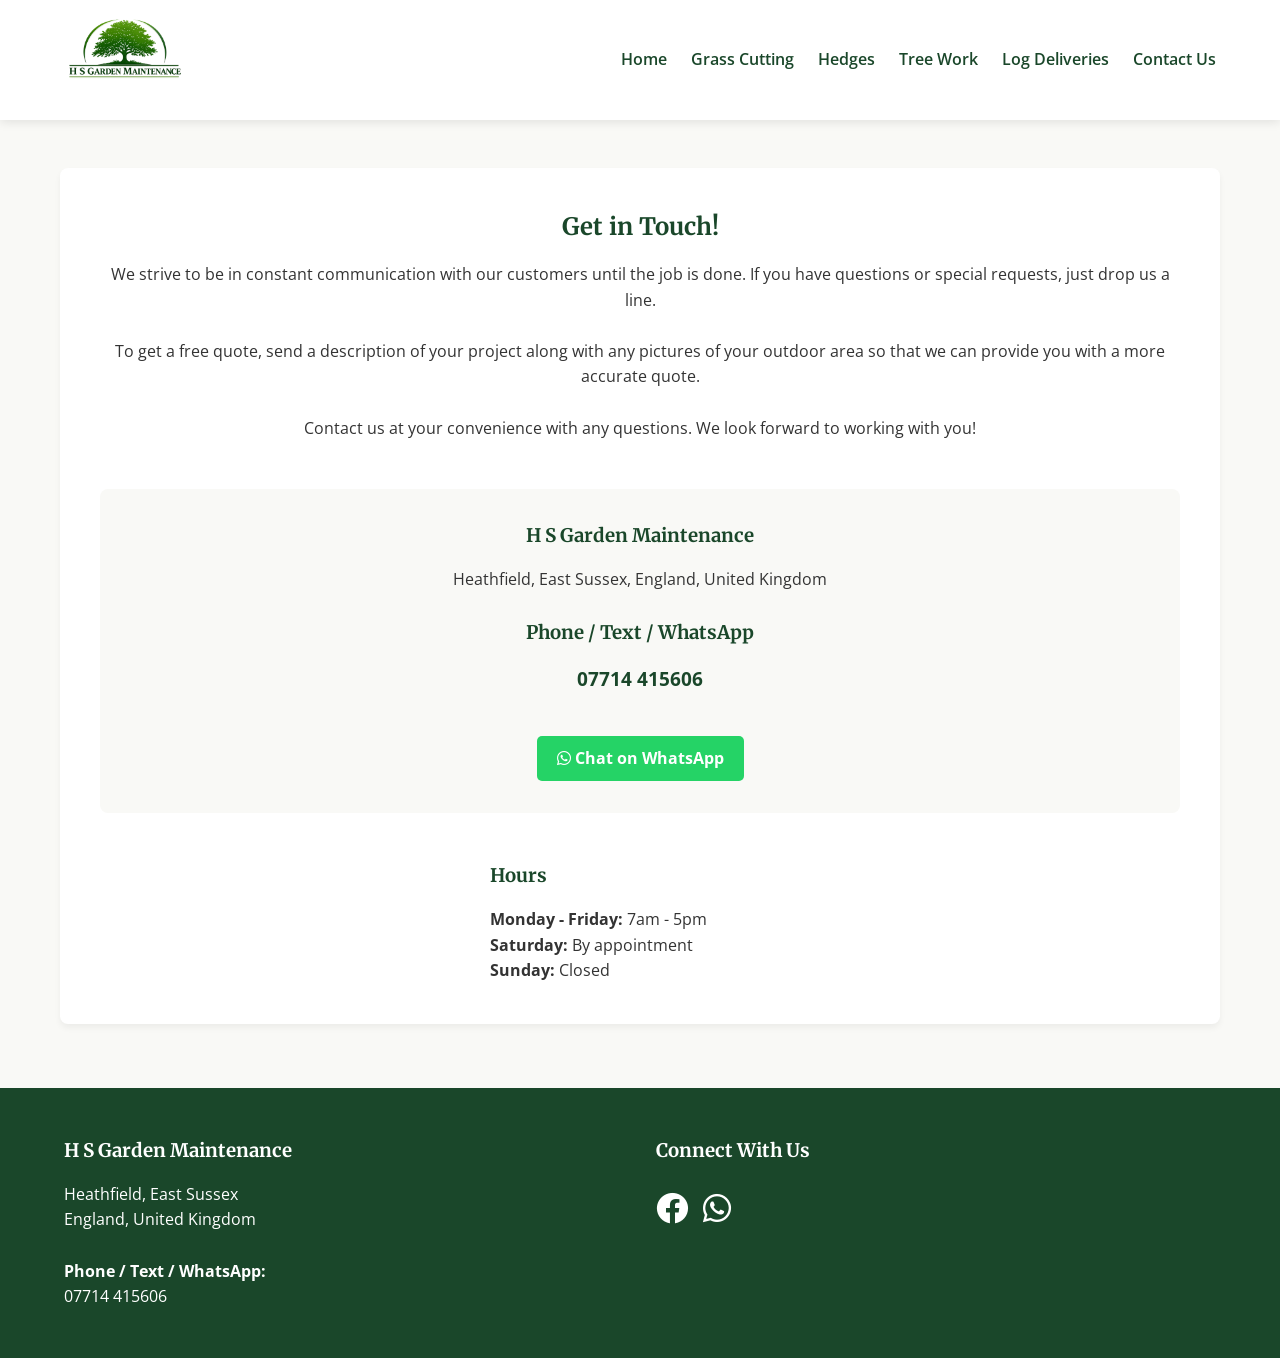
==== contact.html @ 225353d9 "Add files via upload" ====
<!DOCTYPE html>
<html lang="en">
<head>
    <meta charset="UTF-8">
    <meta name="viewport" content="width=device-width, initial-scale=1.0">
    <title>Contact Us | H S Garden Maintenance</title>
    <link rel="stylesheet" href="style.css">
</head>
<body>
    <header>
        <div class="logo-container">
            <a href="index.html"><img src="images/logo.png" alt="H S Garden Maintenance Logo"></a>
        </div>
        <nav>
            <ul>
                <li><a href="index.html">Home</a></li>
                <li><a href="grass-cutting.html">Grass Cutting</a></li>
                <li><a href="hedges.html">Hedges</a></li>
                <li><a href="tree-work.html">Tree Work</a></li>
                <li><a href="logs.html">Log Deliveries</a></li>
                <li><a href="contact.html">Contact Us</a></li>
            </ul>
        </nav>
    </header>

    <div class="container">
        <div class="content-block" style="text-align: center;">
            <h2>Get in Touch!</h2>
            <p>We strive to be in constant communication with our customers until the job is done. If you have questions or special requests, just drop us a line.</p>
            <br>
            <p>To get a free quote, send a description of your project along with any pictures of your outdoor area so that we can provide you with a more accurate quote.</p>
            <br>
            <p>Contact us at your convenience with any questions. We look forward to working with you!</p>
            
            <div style="margin: 3rem 0; padding: 2rem; background: var(--bg-light); border-radius: 8px;">
                <h3>H S Garden Maintenance</h3>
                <p>Heathfield, East Sussex, England, United Kingdom</p>
                <br>
                <h3>Phone / Text / WhatsApp</h3>
                <p style="font-size: 1.2rem; font-weight: bold; color: var(--primary-green);">07714 415606</p>
                <br>
                <a href="https://wa.me/447714415606" target="_blank" class="btn" style="background-color: #25d366;"><i class="fab fa-whatsapp"></i> Chat on WhatsApp</a>
            </div>

            <div style="text-align: left; max-width: 300px; margin: 0 auto;">
                <h3>Hours</h3>
                <p><strong>Monday - Friday:</strong> 7am - 5pm</p>
                <p><strong>Saturday:</strong> By appointment</p>
                <p><strong>Sunday:</strong> Closed</p>
            </div>
        </div>
    </div>

    <footer>
        <div class="footer-content">
            <div>
                <h3>H S Garden Maintenance</h3>
                <p>Heathfield, East Sussex<br>England, United Kingdom</p>
                <p><br><strong>Phone / Text / WhatsApp:</strong><br>07714 415606</p>
            </div>
            <div>
                <h3>Connect With Us</h3>
                <div class="social-links">
                    <a href="https://www.facebook.com/H-S-Gardening-maintenance-315414229382232" target="_blank"><i class="fab fa-facebook"></i></a>
                    <a href="https://wa.me/447714415606" target="_blank"><i class="fab fa-whatsapp"></i></a>
                </div>
            </div>
        </div>
    </footer>
    <script src="script.js"></script>
</body>
</html>
---- style.css ----
/* style.css */
@import url('https://fonts.googleapis.com/css2?family=Open+Sans:wght@300;400;600&family=Merriweather:wght@700&display=swap');
@import url('https://cdnjs.cloudflare.com/ajax/libs/font-awesome/6.0.0/css/all.min.css');

:root {
    --primary-green: #1a472a;
    --light-green: #2d6a40;
    --accent: #8b9d77;
    --text-dark: #333333;
    --bg-light: #f9f9f6;
}

* { box-sizing: border-box; margin: 0; padding: 0; }

body {
    font-family: 'Open Sans', sans-serif;
    color: var(--text-dark);
    background-color: var(--bg-light);
    line-height: 1.6;
}

h1, h2, h3 {
    font-family: 'Merriweather', serif;
    color: var(--primary-green);
    margin-bottom: 1rem;
}

/* Navigation */
header {
    background: #ffffff;
    padding: 1rem 5%;
    box-shadow: 0 2px 10px rgba(0,0,0,0.1);
    position: sticky;
    top: 0;
    z-index: 1000;
    display: flex;
    justify-content: space-between;
    align-items: center;
    flex-wrap: wrap;
}

.logo-container img {
    max-height: 80px;
    width: auto;
}

nav ul {
    list-style: none;
    display: flex;
    gap: 1.5rem;
}

nav a {
    text-decoration: none;
    color: var(--primary-green);
    font-weight: 600;
    transition: color 0.3s;
}

nav a:hover { color: var(--accent); }

/* Hero Section */
.hero {
    height: 70vh;
    background-image: linear-gradient(rgba(26, 71, 42, 0.7), rgba(26, 71, 42, 0.7)), url('images/cover.jpg');
    background-size: cover;
    background-position: center;
    display: flex;
    align-items: center;
    justify-content: center;
    text-align: center;
    color: #ffffff;
    padding: 0 20px;
}

.hero h1 {
    color: #ffffff;
    font-size: 2.5rem;
    max-width: 800px;
}

/* Main Content Containers */
.container {
    max-width: 1200px;
    margin: 3rem auto;
    padding: 0 20px;
}

.content-block {
    background: #ffffff;
    padding: 2.5rem;
    border-radius: 8px;
    box-shadow: 0 4px 6px rgba(0,0,0,0.05);
    margin-bottom: 2rem;
}

/* Image Carousel */
.carousel-container {
    display: flex;
    overflow-x: auto;
    scroll-snap-type: x mandatory;
    gap: 15px;
    padding-bottom: 20px;
    margin-top: 2rem;
}

.carousel-container::-webkit-scrollbar { height: 10px; }
.carousel-container::-webkit-scrollbar-track { background: #f1f1f1; border-radius: 5px; }
.carousel-container::-webkit-scrollbar-thumb { background: var(--accent); border-radius: 5px; }

.carousel-img {
    scroll-snap-align: center;
    flex: 0 0 auto;
    height: 350px;
    border-radius: 8px;
    object-fit: cover;
    background-color: #eaeaea; /* Placeholder while loading */
}

/* Buttons & Links */
.btn {
    display: inline-block;
    background: var(--primary-green);
    color: #fff;
    padding: 10px 20px;
    text-decoration: none;
    border-radius: 5px;
    font-weight: bold;
    margin-top: 15px;
    transition: background 0.3s;
}

.btn:hover { background: var(--light-green); color: #fff;}

/* Footer */
footer {
    background: var(--primary-green);
    color: #ffffff;
    padding: 3rem 5%;
    text-align: center;
    margin-top: 4rem;
}

.footer-content {
    max-width: 1200px;
    margin: 0 auto;
    display: grid;
    grid-template-columns: repeat(auto-fit, minmax(250px, 1fr));
    gap: 2rem;
    text-align: left;
}

.footer-content h3 { color: #ffffff; }

.social-links {
    display: flex;
    gap: 15px;
    font-size: 2rem;
    margin-top: 10px;
}

.social-links a {
    color: #ffffff;
    transition: transform 0.3s;
}

.social-links a:hover { transform: scale(1.1); }

/* Floating WhatsApp */
.floating-whatsapp {
    position: fixed;
    bottom: 20px;
    right: 20px;
    background-color: #25d366;
    color: white;
    width: 60px;
    height: 60px;
    border-radius: 50%;
    display: flex;
    justify-content: center;
    align-items: center;
    font-size: 35px;
    box-shadow: 2px 2px 10px rgba(0,0,0,0.2);
    z-index: 1000;
    transition: transform 0.3s;
    text-decoration: none;
}

.floating-whatsapp:hover { transform: scale(1.1); color: white;}

/* Mobile Responsiveness */
@media (max-width: 768px) {
    nav ul {
        flex-direction: column;
        width: 100%;
        text-align: center;
        display: none; /* Add JS toggle for real hamburger menu if desired */
    }
    nav ul.active { display: flex; }
    .hero h1 { font-size: 1.8rem; }
    .carousel-img { height: 250px; }
}
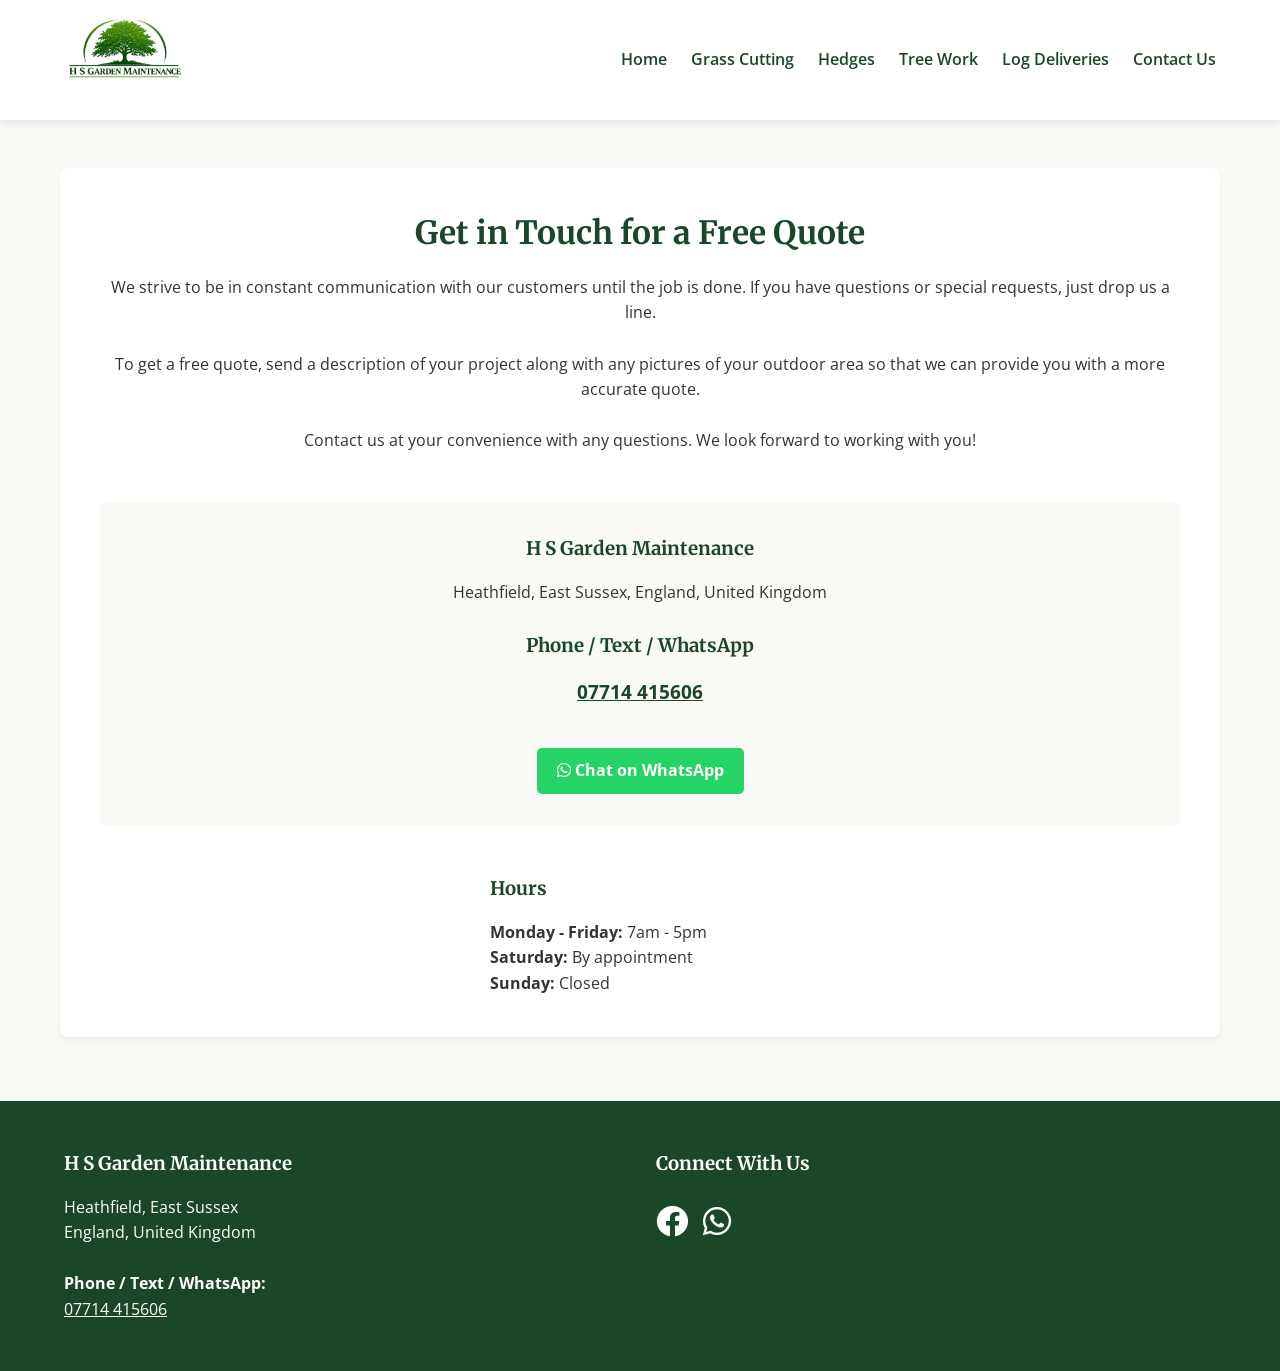
==== commit 63328f54: "Enhance contact page SEO and phone number links Updated the title and meta description for SEO. Chan" ====
--- a/contact.html
+++ b/contact.html
@@ -3,7 +3,12 @@
 <head>
     <meta charset="UTF-8">
     <meta name="viewport" content="width=device-width, initial-scale=1.0">
-    <title>Contact Us | H S Garden Maintenance</title>
+    
+    <title>Contact H S Garden Maintenance | Free Quotes in Heathfield & East Sussex</title>
+    <meta name="description" content="Contact H S Garden Maintenance for a free quote on grass cutting, hedge trimming, paddock mowing, tree care, or log deliveries in Heathfield and East Sussex.">
+    <link rel="canonical" href="https://hsgardenmaintenance.co.uk/contact.html">
+
+    <link rel="icon" type="image/x-icon" href="favicon.ico">
     <link rel="stylesheet" href="style.css">
 </head>
 <body>
@@ -25,7 +30,7 @@
 
     <div class="container">
         <div class="content-block" style="text-align: center;">
-            <h2>Get in Touch!</h2>
+            <h1>Get in Touch for a Free Quote</h1>
             <p>We strive to be in constant communication with our customers until the job is done. If you have questions or special requests, just drop us a line.</p>
             <br>
             <p>To get a free quote, send a description of your project along with any pictures of your outdoor area so that we can provide you with a more accurate quote.</p>
@@ -37,7 +42,9 @@
                 <p>Heathfield, East Sussex, England, United Kingdom</p>
                 <br>
                 <h3>Phone / Text / WhatsApp</h3>
-                <p style="font-size: 1.2rem; font-weight: bold; color: var(--primary-green);">07714 415606</p>
+                <p style="font-size: 1.2rem; font-weight: bold; color: var(--primary-green);">
+                    <a href="tel:07714415606" style="color: inherit; text-decoration: underline;">07714 415606</a>
+                </p>
                 <br>
                 <a href="https://wa.me/447714415606" target="_blank" class="btn" style="background-color: #25d366;"><i class="fab fa-whatsapp"></i> Chat on WhatsApp</a>
             </div>
@@ -56,17 +63,17 @@
             <div>
                 <h3>H S Garden Maintenance</h3>
                 <p>Heathfield, East Sussex<br>England, United Kingdom</p>
-                <p><br><strong>Phone / Text / WhatsApp:</strong><br>07714 415606</p>
+                <p><br><strong>Phone / Text / WhatsApp:</strong><br><a href="tel:07714415606" style="color: inherit; text-decoration: underline;">07714 415606</a></p>
             </div>
             <div>
                 <h3>Connect With Us</h3>
                 <div class="social-links">
-                    <a href="https://www.facebook.com/H-S-Gardening-maintenance-315414229382232" target="_blank"><i class="fab fa-facebook"></i></a>
-                    <a href="https://wa.me/447714415606" target="_blank"><i class="fab fa-whatsapp"></i></a>
+                    <a href="https://www.facebook.com/H-S-Gardening-maintenance-315414229382232" target="_blank" aria-label="Facebook"><i class="fab fa-facebook"></i></a>
+                    <a href="https://wa.me/447714415606" target="_blank" aria-label="WhatsApp"><i class="fab fa-whatsapp"></i></a>
                 </div>
             </div>
         </div>
     </footer>
     <script src="script.js"></script>
 </body>
-</html>+</html>
--- a/style.css
+++ b/style.css
@@ -62,21 +62,54 @@
 /* Hero Section */
 .hero {
     height: 70vh;
-    background-image: linear-gradient(rgba(26, 71, 42, 0.7), rgba(26, 71, 42, 0.7)), url('images/cover.jpg');
-    background-size: cover;
-    background-position: center;
-    display: flex;
+    position: relative;
+    display: flex; /* Ensures content centers inside */
     align-items: center;
     justify-content: center;
     text-align: center;
     color: #ffffff;
-    padding: 0 20px;
+    overflow: hidden; /* Stops content from spilling out */
+}
+
+#hero-video {
+    position: absolute;
+    top: 50%;
+    left: 50%;
+    width: 100%;
+    height: 100%;
+    object-fit: cover;
+    transform: translate(-50%, -50%);
+    z-index: 0;
+}
+
+.hero-content {
+    position: relative;
+    z-index: 1; /* Pushes text ABOVE the video */
+    background: rgba(0, 0, 0, 0.4); 
+    padding: 2rem;
+    border-radius: 8px;
+    max-width: 800px;
+    width: 90%; /* Keeps text from touching edges on mobile */
 }
 
 .hero h1 {
-    color: #ffffff;
-    font-size: 2.5rem;
-    max-width: 800px;
+    color: #ffffff !important;
+    font-size: 3rem; /* Increased size for the main punchy headline */
+    font-weight: 700;
+    line-height: 1.2;
+    margin: 0;
+    text-shadow: 2px 2px 5px rgba(0, 0, 0, 0.8);
+}
+
+.hero-subtext {
+    display: block; /* Forces "Across East Sussex" to a clean new line */
+    font-family: 'Open Sans', sans-serif; /* Switches to the cleaner font */
+    font-size: 1.4rem; /* Smaller and more elegant */
+    font-weight: 600;
+    color: var(--accent) !important; /* Uses your custom accent color to pull the eye */
+    text-transform: uppercase;
+    letter-spacing: 3px; /* Airs out the letters for a premium look */
+    margin-top: 0.75rem;
 }
 
 /* Main Content Containers */
@@ -190,13 +223,29 @@
 
 /* Mobile Responsiveness */
 @media (max-width: 768px) {
+    header {
+        flex-direction: column;
+        text-align: center;
+    }
     nav ul {
-        flex-direction: column;
-        width: 100%;
-        text-align: center;
-        display: none; /* Add JS toggle for real hamburger menu if desired */
+        display: flex;
+        flex-wrap: wrap;
+        justify-content: center;
+        gap: 1rem;
+        margin-top: 1rem;
     }
-    nav ul.active { display: flex; }
     .hero h1 { font-size: 1.8rem; }
     .carousel-img { height: 250px; }
-}+}
+
+/* Scroll Reveal Classes */
+.reveal {
+    opacity: 0;
+    transform: translateY(30px);
+    transition: all 0.8s ease-out;
+}
+
+.reveal.active {
+    opacity: 1;
+    transform: translateY(0);
+}
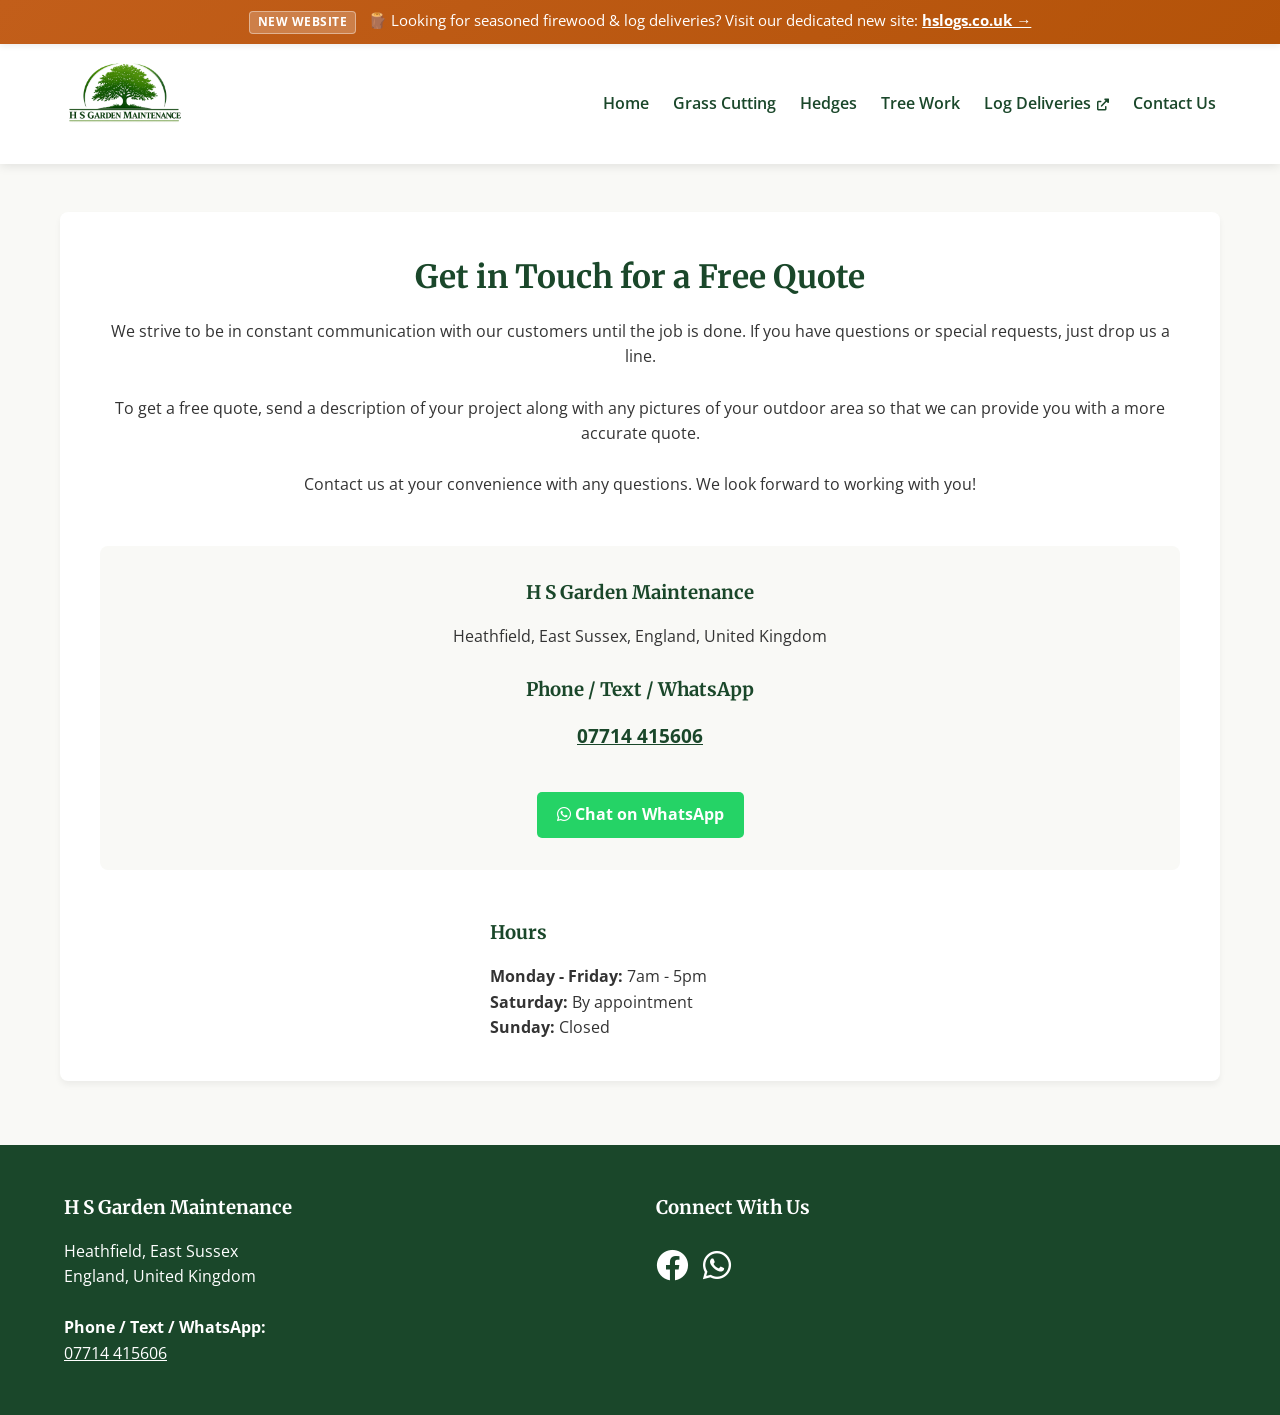
==== commit 8710ace9: "feat: link navigation to hslogs.co.uk and add announcement banner across all pages" ====
--- a/contact.html
+++ b/contact.html
@@ -12,6 +12,11 @@
     <link rel="stylesheet" href="style.css">
 </head>
 <body>
+    <div class="top-announcement-banner">
+        <span class="banner-badge">New Website</span>
+        <span>🪵 Looking for seasoned firewood &amp; log deliveries? Visit our dedicated new site: <a href="https://hslogs.co.uk" target="_blank" rel="noopener noreferrer"><strong>hslogs.co.uk &rarr;</strong></a></span>
+    </div>
+
     <header>
         <div class="logo-container">
             <a href="index.html"><img src="images/logo.png" alt="H S Garden Maintenance Logo"></a>
@@ -22,7 +27,7 @@
                 <li><a href="grass-cutting.html">Grass Cutting</a></li>
                 <li><a href="hedges.html">Hedges</a></li>
                 <li><a href="tree-work.html">Tree Work</a></li>
-                <li><a href="logs.html">Log Deliveries</a></li>
+                <li><a href="https://hslogs.co.uk" target="_blank" rel="noopener noreferrer">Log Deliveries <i class="fas fa-external-link-alt" style="font-size: 0.75em; margin-left: 2px;"></i></a></li>
                 <li><a href="contact.html">Contact Us</a></li>
             </ul>
         </nav>
--- a/style.css
+++ b/style.css
@@ -23,6 +23,46 @@
     font-family: 'Merriweather', serif;
     color: var(--primary-green);
     margin-bottom: 1rem;
+}
+
+/* Top Announcement Banner */
+.top-announcement-banner {
+    background: linear-gradient(135deg, #c25e1a 0%, #b45309 100%);
+    color: #ffffff;
+    padding: 0.65rem 1.25rem;
+    text-align: center;
+    font-size: 0.95rem;
+    line-height: 1.4;
+    position: relative;
+    z-index: 1001;
+    box-shadow: 0 2px 6px rgba(0, 0, 0, 0.08);
+}
+
+.top-announcement-banner a {
+    color: #ffffff;
+    text-decoration: underline;
+    font-weight: 700;
+    transition: opacity 0.2s ease;
+    white-space: nowrap;
+}
+
+.top-announcement-banner a:hover {
+    color: #fff2e0;
+    opacity: 0.9;
+}
+
+.top-announcement-banner .banner-badge {
+    background: rgba(255, 255, 255, 0.22);
+    border: 1px solid rgba(255, 255, 255, 0.4);
+    padding: 2px 8px;
+    border-radius: 4px;
+    font-size: 0.75rem;
+    font-weight: 700;
+    text-transform: uppercase;
+    letter-spacing: 0.5px;
+    margin-right: 0.5rem;
+    display: inline-block;
+    vertical-align: middle;
 }
 
 /* Navigation */
@@ -223,6 +263,10 @@
 
 /* Mobile Responsiveness */
 @media (max-width: 768px) {
+    .top-announcement-banner {
+        font-size: 0.88rem;
+        padding: 0.6rem 0.8rem;
+    }
     header {
         flex-direction: column;
         text-align: center;
